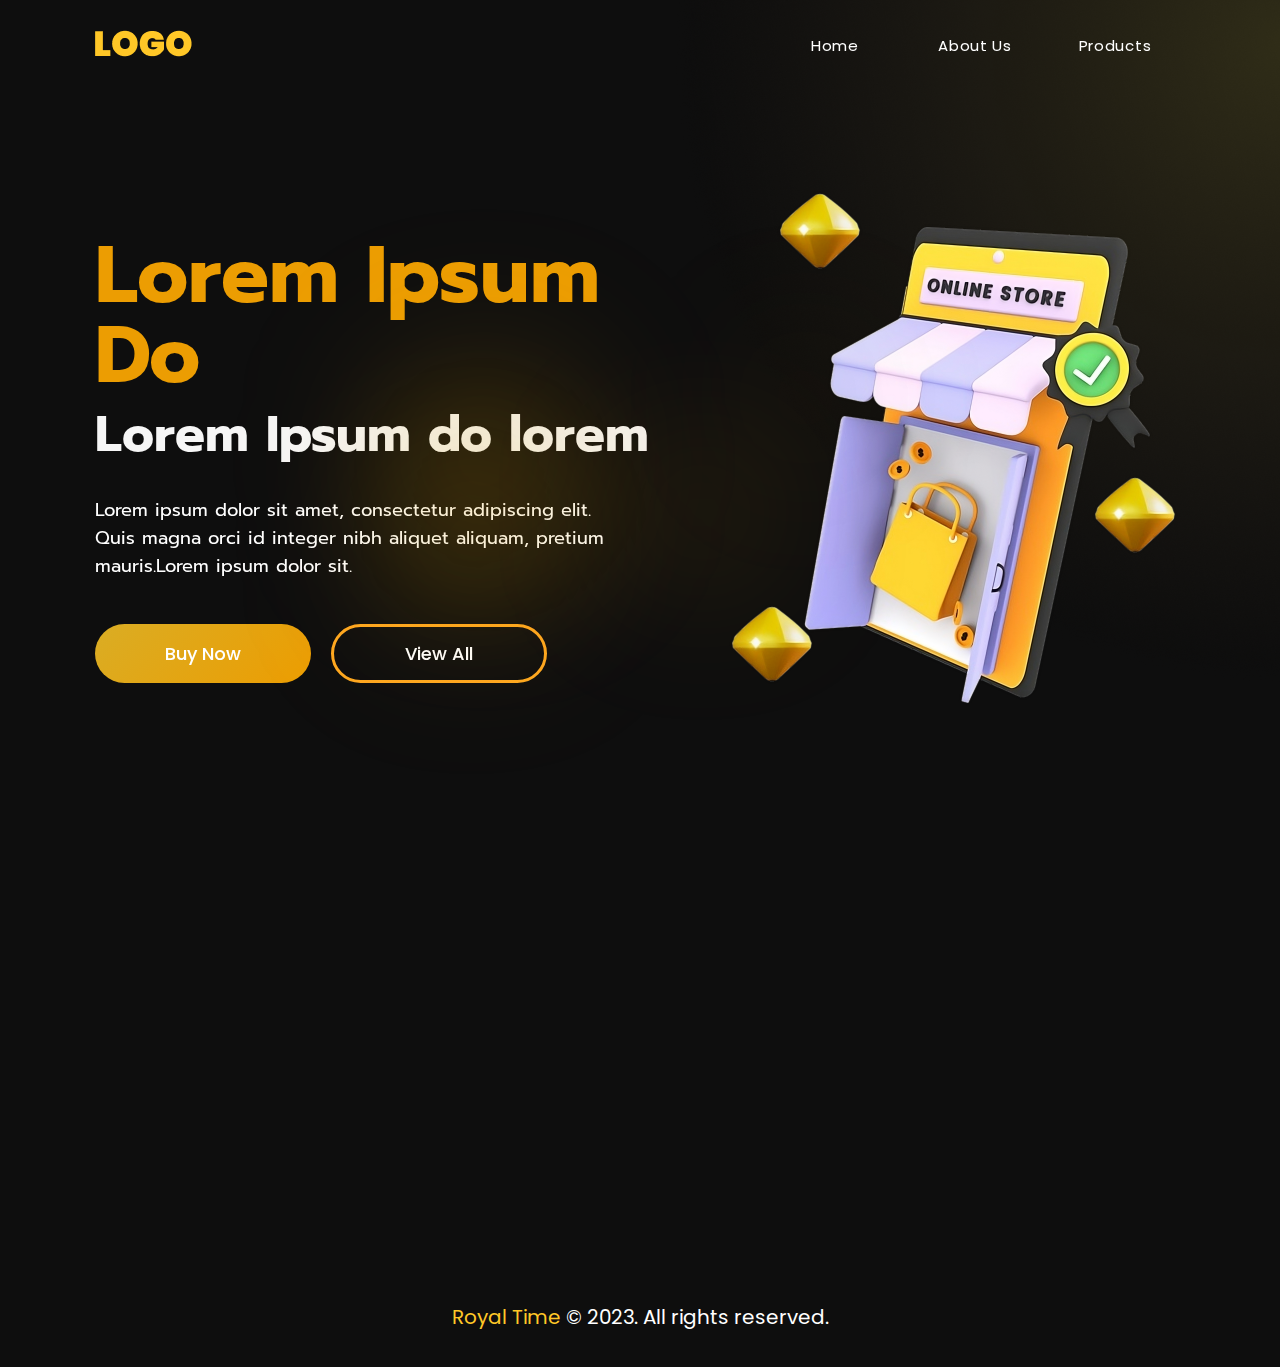
==== Jewelry Shop/index.html @ 50d1f11a "Add files via upload" ====
<!DOCTYPE html>
<html lang="en">
<head>
    <meta charset="UTF-8">
    <meta name="viewport" content="width=device-width, initial-scale=1.0">
    <title>Jewelry Shop</title>
    <link rel="stylesheet" href="style.css">

    <!--AOS ANIMATION LINK-->
    <link href="https://unpkg.com/aos@2.3.1/dist/aos.css" rel="stylesheet">

</head>
<body>

    <!--NAVBAR SECTION-->
    <header>
        <div class="limiter">
            <nav class="navbar">
                <div class="logo">
                    <a href="#">
                        <img src="assets/LOGO.png" alt="">
                    </a>
                </div>

                <ul class="navlinks" id="links" >
                    <li class="navitems" ><a href="#home" class="itemlinks">Home</a></li>
                    <li class="navitems"><a href="#about-us" class="itemlinks">About Us</a></li>
                    <li class="navitems"><a href="#products" class="itemlinks">Products</a></li>
                </ul>

                <div id="burger">
                    <div class="burgerlines"></div>
                    <div class="burgerlines"></div>
                    <div class="burgerlines"></div>
                </div>
            </nav>
        </div>
    </header>


    <div class="section-container">
        <div class="box diagnoal-top-to-right"></div>
        <div class="box diagnoal-top-to-left"></div>
        <div class="box diagnoal-bottom-to-left"></div>
        <div class="box center-to-top"></div>

    <!--HERO SECTION-->
        <div class="hero-section" id="home">
        
            <div class="left-side">
    
                <h1 data-aos="fade-up" data-aos-duration="300">Lorem Ipsum Do</h1>
                <h2 data-aos="fade-up" data-aos-duration="400">Lorem Ipsum do lorem</h2>
                
    
                <!--REPLACE THE TEXTS HERE-->
                <p data-aos="fade-up" data-aos-duration="500">Lorem ipsum dolor sit amet, consectetur adipiscing elit. Quis magna orci id integer nibh aliquet aliquam, pretium mauris.Lorem ipsum dolor sit.</p>
            
                <div class="buttons" data-aos="fade-up" data-aos-duration="700">
                    <a class="buy-button" href="contact-us.html">Buy Now</a>
                    <a class="view-button" href="#reasons">View All</a>
                </div>
    
            </div>
    
            <div class="right-side">
                <div class="hero-section-image" data-aos="flip-up" data-aos-duration="1000">
                    <img src="assets/right-img.png" alt="">
                </div>
            </div>
    
            
            <div class="glow-effect home-glow">
                <img class="" src="assets/eclipse1.png" alt="">
            </div>
    
        </div>
    </div>


    <!--ABOUT_US-->
    <div class="section-container">
        <div class="about_us" id="about-us">
        
            <div class="left-side">
                
                <div class="about-us-line" data-aos="fade-right" data-aos-duration="400">
                    <h3>About us</h3>
                    <hr>
                </div>

                <h2 data-aos="fade-up" data-aos-duration="400">Lorem Ipsum do lorem</h2>
    
                <!--REPLACE THE TEXTS HERE-->
                <p data-aos="fade-up" data-aos-duration="500">Lorem ipsum dolor sit amet consectetur. Nunc lacus accumsan vel libero leo egestas viverra. Purus eu cursus quam et diam in. Semper leo metus sagittis nulla quam tincidunt quam vestibulum. Laoreet ac nunc volutpat adipiscing sed quis vestibulum. Sed nam orci sed sollicitudin sapien elit luctus non. Enim egestas scelerisque nulla bibendum eu. Ut adipiscing auctor egestas.</p>
    
            </div>
    
            <div class="right-side">
                <div class="hero-section-image" data-aos="flip-up" data-aos-duration="1000">
                    <img src="assets/about_img.png" alt="">
                </div>
            </div>
    
            <div class="glow-effect aboutA"> 
                <!-- <img class="" src="assets/eclipse4.png" alt=""> -->
            </div>
    
        </div>
    </div>
    
    
    <!--FOOTER-->
    <footer id="footer">
        <div class="footer-container">

            <div class="middle-footer">
                <div class="reserved">
                    <p> <span>Royal Time</span> © 2023. All rights reserved.</p>
                </div>
            </div>
        </div>
    </footer>


    
    <!--SCRIPT TAGS-->
    
    <script src="https://code.jquery.com/jquery-3.6.0.js"></script>
    <script src="https://unpkg.com/aos@2.3.1/dist/aos.js"></script>
    <script>AOS.init();</script>

    <!--MENUBAR SCRIPT-->

    <script
    src="https://code.jquery.com/jquery-3.6.0.slim.js"
    integrity="sha256-HwWONEZrpuoh951cQD1ov2HUK5zA5DwJ1DNUXaM6FsY="
    crossorigin="anonymous"></script>

    <script>
        const burger = document.getElementById('burger');
        const links = document.getElementById('links');

        burger.addEventListener('click', () => {
            links.classList.toggle('active');
        })

        $("#links").click(() => {
            links.classList.remove('active');
        })
    </script>

    <script src="https://code.jquery.com/jquery-3.6.0.js"></script>

    <script>
        $(window).scroll(function(){
            if($(window).scrollTop()){
                $("header").addClass("black");
            }
            else{
                $("header").removeClass("black");
            }
        });
    </script>
    
    
</body>
</html>
---- Jewelry Shop/style.css ----
@import url("https://fonts.googleapis.com/css2?family=Poppins:wght@400;500;600;700&family=Prompt:wght@300;400;500;600;700;900&display=swap");
@import url("https://fonts.googleapis.com/css2?family=Poppins&display=swap");
@import url("https://fonts.googleapis.com/css2?family=Poppins:ital,wght@0,300;0,400;0,500;0,600;0,700;0,800;0,900;1,300;1,400;1,500;1,700&display=swap");
@import url("https://fonts.googleapis.com/css2?family=Poppins:wght@400;500;600;700&family=Prompt:wght@600&display=swap");
@import url("https://fonts.googleapis.com/css2?family=Poppins:wght@400;500;600;700&family=Prompt:wght@300;400;500;600;700;900&display=swap");
* {
  margin: 0;
  padding: 0;
  -webkit-box-sizing: border-box;
          box-sizing: border-box;
}

html {
  scroll-behavior: smooth;
}

/* width */
::-webkit-scrollbar {
  width: 8px;
}

/* Track */
::-webkit-scrollbar-track {
  -webkit-box-shadow: inset 0 0 5px #070707;
          box-shadow: inset 0 0 5px #070707;
  border-radius: 10px;
}

/* Handle */
::-webkit-scrollbar-thumb {
  background: linear-gradient(94.16deg, #DF9E00 1.49%, #DAAD24 1.5%, #EFB82A 95.31%);
  border-radius: 10px;
}

body {
  background-color: #0E0E0E;
  overflow-x: hidden !important;
}

.section-container {
  width: 100%;
  position: relative;
}

.home-glow {
  position: absolute;
  top: 0;
  right: 0;
  z-index: -1;
}

.home-glow img {
  width: 100%;
}

.hero-section {
  width: 100%;
  max-width: 1800px;
  padding: 180px 95px 0 95px;
  display: -webkit-box;
  display: -ms-flexbox;
  display: flex;
  -ms-flex-pack: distribute;
      justify-content: space-around;
  margin: 0 auto;
}

.hero-section .left-side {
  width: 660px;
  padding-top: 4%;
}

.hero-section .left-side .line {
  width: 186.44px;
  height: 1.99px;
  border: 4px solid #DAAD24;
  background-color: #DAAD24;
}

.hero-section .left-side h1 {
  color: #EC9D02;
  font-family: Prompt;
  font-size: 80px;
  font-style: normal;
  font-weight: 700;
  line-height: 80px;
  pointer-events: none;
  padding-top: 2%;
}

.hero-section .left-side h2 {
  color: #F6F6F6;
  font-family: Prompt;
  font-size: 50px;
  font-style: normal;
  font-weight: 700;
  line-height: 50px;
  padding-top: 2%;
}

.hero-section .left-side p {
  color: #FFF;
  font-family: Prompt;
  font-size: 18px;
  font-style: normal;
  font-weight: 400;
  line-height: normal;
  max-width: 514px;
  width: 100%;
  pointer-events: none;
  padding-top: 6%;
}

.hero-section .left-side .buttons {
  display: -webkit-box;
  display: -ms-flexbox;
  display: flex;
  padding-top: 7%;
}

.hero-section .left-side .buttons a {
  display: -webkit-box;
  display: -ms-flexbox;
  display: flex;
  -webkit-box-align: center;
      -ms-flex-align: center;
          align-items: center;
  -webkit-box-pack: center;
      -ms-flex-pack: center;
          justify-content: center;
  width: 216px;
  height: 59px;
  background: linear-gradient(134deg, #EC9D02 0%, #DAAD24 0.01%, #EC9D02 100%);
  border-radius: 50px;
  -webkit-transition: ease-in-out .1s;
  transition: ease-in-out .1s;
  font-family: 'Poppins';
  font-style: normal;
  font-weight: 500;
  font-size: 18px;
  line-height: 27px;
  color: #FFFFFF;
  text-decoration: none;
}

.hero-section .left-side .buttons .view-button {
  background: transparent;
  border: 3px solid #FFA820;
  -webkit-box-shadow: none;
          box-shadow: none;
  color: #FFFFFF;
  margin-left: 20px;
}

.hero-section .left-side .buttons a:hover {
  -webkit-box-shadow: 0px 0px 30px -8px #DAAD24;
          box-shadow: 0px 0px 30px -8px #DAAD24;
  -webkit-transform: scale(1.1);
          transform: scale(1.1);
}

.hero-section .right-side {
  pointer-events: none;
  -webkit-animation-name: floating;
          animation-name: floating;
  -webkit-animation-duration: 2s;
          animation-duration: 2s;
  -webkit-animation-iteration-count: infinite;
          animation-iteration-count: infinite;
  -webkit-animation-timing-function: ease-in-out;
          animation-timing-function: ease-in-out;
}

@-webkit-keyframes floating {
  0% {
    -webkit-transform: translate(0, 0px);
            transform: translate(0, 0px);
  }
  50% {
    -webkit-transform: translate(0, 20px);
            transform: translate(0, 20px);
  }
  100% {
    -webkit-transform: translate(0, 0px);
            transform: translate(0, 0px);
  }
}

@keyframes floating {
  0% {
    -webkit-transform: translate(0, 0px);
            transform: translate(0, 0px);
  }
  50% {
    -webkit-transform: translate(0, 20px);
            transform: translate(0, 20px);
  }
  100% {
    -webkit-transform: translate(0, 0px);
            transform: translate(0, 0px);
  }
}

@media (max-width: 1270px) {
  .hero-section .left-side h1 {
    font-size: 60px;
    line-height: 60px;
  }
  .hero-section .left-side h2 {
    font-size: 30px;
    line-height: 30px;
  }
  .hero-section .right-side img {
    width: 100%;
  }
}

@media (max-width: 1090px) {
  .hero-section .left-side {
    width: auto;
  }
  .hero-section .left-side h1 {
    font-size: 50px;
    line-height: 50px;
  }
  .hero-section .left-side h2 {
    font-size: 20px;
    line-height: 20px;
  }
  .hero-section .left-side .line {
    width: 150px;
  }
  .hero-section .left-side p {
    font-size: 14px;
    line-height: 20px;
  }
  .hero-section .left-side .buttons a {
    width: 200px;
    height: 50px;
  }
}

@media (max-width: 975px) {
  .hero-section .right-side {
    margin-top: 20px;
  }
}

@media (max-width: 900px) {
  .hero-section {
    -webkit-box-orient: vertical;
    -webkit-box-direction: reverse;
        -ms-flex-direction: column-reverse;
            flex-direction: column-reverse;
    -webkit-box-pack: center;
        -ms-flex-pack: center;
            justify-content: center;
    -webkit-box-align: center;
        -ms-flex-align: center;
            align-items: center;
    padding-top: 120px;
  }
  .hero-section .right-side {
    width: 70%;
    margin-top: 0px;
  }
  .hero-section .left-side {
    -webkit-box-pack: center;
        -ms-flex-pack: center;
            justify-content: center;
    -webkit-box-align: center;
        -ms-flex-align: center;
            align-items: center;
    display: -webkit-box;
    display: -ms-flexbox;
    display: flex;
    -webkit-box-orient: vertical;
    -webkit-box-direction: normal;
        -ms-flex-direction: column;
            flex-direction: column;
    padding-top: 50px;
  }
  .hero-section .left-side h1 {
    text-align: center;
  }
  .hero-section .left-side .line {
    display: none;
  }
  .hero-section .left-side p {
    max-width: 400px;
    text-align: center;
  }
}

@media (max-width: 600px) {
  .hero-section {
    padding: 120px 30px 0px 30px;
  }
}

@media (max-width: 490px) {
  .hero-section {
    padding: 120px 30px 0px 30px;
  }
  .hero-section .left-side h1 {
    font-size: 40px;
    line-height: 40px;
  }
  .hero-section .left-side h2 {
    font-size: 15px;
    line-height: 15px;
  }
  .hero-section .left-side p {
    max-width: 100%;
    margin-top: 10px;
    margin-bottom: 10px;
  }
  .hero-section .left-side .buttons {
    -webkit-box-orient: vertical;
    -webkit-box-direction: normal;
        -ms-flex-direction: column;
            flex-direction: column;
    -webkit-box-pack: center;
        -ms-flex-pack: center;
            justify-content: center;
  }
  .hero-section .left-side .buttons .view-button {
    margin-left: 0;
    margin-top: 15px;
  }
}

:root {
  /*diagonal to top right*/
  --dttrshapeWidth:200px;
  --dttrshapeHeight:200px;
  --dttrPosX: 30vw;
  --dttrPosY: 40vh;
  --dttrBgColorStart:rgba(223, 158, 0, 0.2);
  --dttrBgColorEnd:rgba(223, 158, 0, 0.2);
  --dttrMoveX: calc(100vw - var(--dttrshapeWidth));
  --dttrMoveY: 0px;
  /*diagonal to top left*/
  --dttlshapeWidth:75px;
  --dttlshapeHeight:75px;
  --dttlPosX: 60vw;
  --dttlPosY: 40vh;
  --dttlBgColorStart:rgba(223, 158, 0, 0.2);
  --dttlBgColorEnd:rgba(223, 158, 0, 0.2);
  --dttlMoveX: 0px;
  --dttlMoveY: 0px;
  /*diagonal to bottom left*/
  --dtblshapeWidth:125px;
  --dtblshapeHeight:125px;
  --dtblPosX: 50vw;
  --dtblPosY: 50vh;
  --dtblBgColorStart:rgba(223, 158, 0, 0.2);
  --dtblBgColorEnd:rgba(223, 158, 0, 0.2);
  --dtblMoveX: 0px;
  --dtblMoveY: calc(70vh - var(--dtblshapeWidth));
  /*center-to-top*/
  --cttshapeWidth:175px;
  --cttshapeHeight:175px;
  --cttPosX: 30vw;
  --cttPosY: 50vh;
  --cttBgColorStart:rgba(223, 158, 0, 0.2);
  --cttBgColorEnd:rgba(223, 158, 0, 0.2);
  --cttMoveYTop: calc(60vh - var(--cttshapeWidth));
  --cttMoveXTop: calc(60vw - var(--cttshapeHeight));
}

.hero-section-wrap {
  margin: 0;
  padding: 0;
  width: 100vw;
  position: relative;
  overflow: hidden;
}

.item {
  position: relative;
  width: 100%;
  border: 1px solid red;
}

.box {
  width: var(--shapeWidth);
  height: var(--shapeHeight);
  border-radius: 50%;
  position: absolute;
  -webkit-filter: blur(80px);
          filter: blur(80px);
}

/*diagnoal-top-to-right*/
.diagnoal-top-to-right {
  z-index: 5;
  width: var(--dttrshapeWidth);
  height: var(--dttrshapeHeight);
  background-color: var(--dttrBgColorStart);
  -webkit-transform: translate(var(--dttrPosX), var(--dttrPosY));
          transform: translate(var(--dttrPosX), var(--dttrPosY));
  -webkit-animation: svgfade 2.5s ease-in-out 1, diagnoal-top-to-right-move 2.5s 2.5s cubic-bezier(0.04, 0.79, 0.49, 0.93) 1, diagnoal-top-to-right-color 2.5s 5s ease-in-out infinite;
          animation: svgfade 2.5s ease-in-out 1, diagnoal-top-to-right-move 2.5s 2.5s cubic-bezier(0.04, 0.79, 0.49, 0.93) 1, diagnoal-top-to-right-color 2.5s 5s ease-in-out infinite;
}

@-webkit-keyframes diagnoal-top-to-right-move {
  0% {
    -webkit-transform: translate(var(--dttrPosX), var(--dttrPosY));
            transform: translate(var(--dttrPosX), var(--dttrPosY));
  }
  100% {
    -webkit-transform: translate(var(--dttrMoveX), var(--dttrMoveY));
            transform: translate(var(--dttrMoveX), var(--dttrMoveY));
  }
}

@keyframes diagnoal-top-to-right-move {
  0% {
    -webkit-transform: translate(var(--dttrPosX), var(--dttrPosY));
            transform: translate(var(--dttrPosX), var(--dttrPosY));
  }
  100% {
    -webkit-transform: translate(var(--dttrMoveX), var(--dttrMoveY));
            transform: translate(var(--dttrMoveX), var(--dttrMoveY));
  }
}

@-webkit-keyframes diagnoal-top-to-right-color {
  0%, 100% {
    -webkit-transform: translate(var(--dttrMoveX), var(--dttrMoveY));
            transform: translate(var(--dttrMoveX), var(--dttrMoveY));
    background-color: var(--dttrBgColorStart);
  }
  50% {
    -webkit-transform: translate(var(--dttrMoveX), var(--dttrMoveY));
            transform: translate(var(--dttrMoveX), var(--dttrMoveY));
    background-color: var(--dttrBgColorEnd);
  }
}

@keyframes diagnoal-top-to-right-color {
  0%, 100% {
    -webkit-transform: translate(var(--dttrMoveX), var(--dttrMoveY));
            transform: translate(var(--dttrMoveX), var(--dttrMoveY));
    background-color: var(--dttrBgColorStart);
  }
  50% {
    -webkit-transform: translate(var(--dttrMoveX), var(--dttrMoveY));
            transform: translate(var(--dttrMoveX), var(--dttrMoveY));
    background-color: var(--dttrBgColorEnd);
  }
}

/*diagnoal-top-to-left*/
.diagnoal-top-to-left {
  z-index: 4;
  width: var(--dttlshapeWidth);
  height: var(--dttlshapeHeight);
  background-color: var(--dttlBgColorStart);
  -webkit-transform: translate(var(--dttlPosX), var(--dttlPosY));
          transform: translate(var(--dttlPosX), var(--dttlPosY));
  -webkit-animation: svgfade 2.5s ease-in-out 1, diagnoal-top-to-left-move 2.5s 2.5s cubic-bezier(0.04, 0.79, 0.49, 0.93) 1, diagnoal-top-to-left-color 2.5s 5s ease-in-out infinite;
          animation: svgfade 2.5s ease-in-out 1, diagnoal-top-to-left-move 2.5s 2.5s cubic-bezier(0.04, 0.79, 0.49, 0.93) 1, diagnoal-top-to-left-color 2.5s 5s ease-in-out infinite;
}

@-webkit-keyframes diagnoal-top-to-left-move {
  0% {
    -webkit-transform: translate(var(--dttlPosX), var(--dttlPosY));
            transform: translate(var(--dttlPosX), var(--dttlPosY));
  }
  100% {
    -webkit-transform: translate(var(--dttlMoveX), var(--dttlMoveY));
            transform: translate(var(--dttlMoveX), var(--dttlMoveY));
  }
}

@keyframes diagnoal-top-to-left-move {
  0% {
    -webkit-transform: translate(var(--dttlPosX), var(--dttlPosY));
            transform: translate(var(--dttlPosX), var(--dttlPosY));
  }
  100% {
    -webkit-transform: translate(var(--dttlMoveX), var(--dttlMoveY));
            transform: translate(var(--dttlMoveX), var(--dttlMoveY));
  }
}

@-webkit-keyframes diagnoal-top-to-left-color {
  0%, 100% {
    -webkit-transform: translate(var(--dttlMoveX), var(--dttlMoveY));
            transform: translate(var(--dttlMoveX), var(--dttlMoveY));
    background-color: var(--dttlBgColorStart);
  }
  50% {
    -webkit-transform: translate(var(--dttlMoveX), var(--dttlMoveY));
            transform: translate(var(--dttlMoveX), var(--dttlMoveY));
    background-color: var(--dttlBgColorEnd);
  }
}

@keyframes diagnoal-top-to-left-color {
  0%, 100% {
    -webkit-transform: translate(var(--dttlMoveX), var(--dttlMoveY));
            transform: translate(var(--dttlMoveX), var(--dttlMoveY));
    background-color: var(--dttlBgColorStart);
  }
  50% {
    -webkit-transform: translate(var(--dttlMoveX), var(--dttlMoveY));
            transform: translate(var(--dttlMoveX), var(--dttlMoveY));
    background-color: var(--dttlBgColorEnd);
  }
}

/*diagnoal-bottom-to-right*/
/*diagnoal-bottom-to-left*/
.diagnoal-bottom-to-left {
  z-index: 2;
  width: var(--dtblshapeWidth);
  height: var(--dtblshapeHeight);
  background-color: var(--dtblBgColorStart);
  -webkit-transform: translate(var(--dtblPosX), var(--dtblPosY));
          transform: translate(var(--dtblPosX), var(--dtblPosY));
  -webkit-animation: svgfade 2.5s ease-in-out 1, diagnoal-bottom-to-left-move 2.5s 2.5s cubic-bezier(0.04, 0.79, 0.49, 0.93) 1, diagnoal-bottom-to-left-color 2.5s 5s ease-in-out infinite;
          animation: svgfade 2.5s ease-in-out 1, diagnoal-bottom-to-left-move 2.5s 2.5s cubic-bezier(0.04, 0.79, 0.49, 0.93) 1, diagnoal-bottom-to-left-color 2.5s 5s ease-in-out infinite;
}

@-webkit-keyframes diagnoal-bottom-to-left-move {
  0% {
    -webkit-transform: translate(var(--dtblPosX), var(--dtblPosY));
            transform: translate(var(--dtblPosX), var(--dtblPosY));
  }
  100% {
    -webkit-transform: translate(var(--dtblMoveX), var(--dtblMoveY));
            transform: translate(var(--dtblMoveX), var(--dtblMoveY));
  }
}

@keyframes diagnoal-bottom-to-left-move {
  0% {
    -webkit-transform: translate(var(--dtblPosX), var(--dtblPosY));
            transform: translate(var(--dtblPosX), var(--dtblPosY));
  }
  100% {
    -webkit-transform: translate(var(--dtblMoveX), var(--dtblMoveY));
            transform: translate(var(--dtblMoveX), var(--dtblMoveY));
  }
}

@-webkit-keyframes diagnoal-bottom-to-left-color {
  0%, 100% {
    -webkit-transform: translate(var(--dtblMoveX), var(--dtblMoveY));
            transform: translate(var(--dtblMoveX), var(--dtblMoveY));
    background-color: var(--dtblBgColorStart);
  }
  50% {
    -webkit-transform: translate(var(--dtblMoveX), var(--dtblMoveY));
            transform: translate(var(--dtblMoveX), var(--dtblMoveY));
    background-color: var(--dtblBgColorEnd);
  }
}

@keyframes diagnoal-bottom-to-left-color {
  0%, 100% {
    -webkit-transform: translate(var(--dtblMoveX), var(--dtblMoveY));
            transform: translate(var(--dtblMoveX), var(--dtblMoveY));
    background-color: var(--dtblBgColorStart);
  }
  50% {
    -webkit-transform: translate(var(--dtblMoveX), var(--dtblMoveY));
            transform: translate(var(--dtblMoveX), var(--dtblMoveY));
    background-color: var(--dtblBgColorEnd);
  }
}

/*center-to-top*/
.center-to-top {
  z-index: 1;
  width: var(--cttshapeWidth);
  height: var(--cttshapeHeight);
  background-color: var(--cttBgColorStart);
  -webkit-transform: translate(var(--cttPosX), var(--cttPosY));
          transform: translate(var(--cttPosX), var(--cttPosY));
  -webkit-animation: svgfade 2.5s ease-in-out 1, center-to-top-move 2.5s 2.5s cubic-bezier(0.04, 0.79, 0.49, 0.93) 1, center-to-top-color 2.5s 5s ease-in-out infinite;
          animation: svgfade 2.5s ease-in-out 1, center-to-top-move 2.5s 2.5s cubic-bezier(0.04, 0.79, 0.49, 0.93) 1, center-to-top-color 2.5s 5s ease-in-out infinite;
}

@-webkit-keyframes center-to-top-move {
  0% {
    -webkit-transform: translate(var(--cttPosX), var(--cttPosY));
            transform: translate(var(--cttPosX), var(--cttPosY));
  }
  100% {
    -webkit-transform: translate(var(--cttMoveXTop), var(--cttMoveYTop));
            transform: translate(var(--cttMoveXTop), var(--cttMoveYTop));
  }
}

@keyframes center-to-top-move {
  0% {
    -webkit-transform: translate(var(--cttPosX), var(--cttPosY));
            transform: translate(var(--cttPosX), var(--cttPosY));
  }
  100% {
    -webkit-transform: translate(var(--cttMoveXTop), var(--cttMoveYTop));
            transform: translate(var(--cttMoveXTop), var(--cttMoveYTop));
  }
}

@-webkit-keyframes center-to-top-color {
  0%, 100% {
    -webkit-transform: translate(var(--cttMoveXTop), var(--cttMoveYTop));
            transform: translate(var(--cttMoveXTop), var(--cttMoveYTop));
    background-color: var(--cttBgColorStart);
  }
  50% {
    -webkit-transform: translate(var(--cttMoveXTop), var(--cttMoveYTop));
            transform: translate(var(--cttMoveXTop), var(--cttMoveYTop));
    background-color: var(--cttBgColorEnd);
  }
}

@keyframes center-to-top-color {
  0%, 100% {
    -webkit-transform: translate(var(--cttMoveXTop), var(--cttMoveYTop));
            transform: translate(var(--cttMoveXTop), var(--cttMoveYTop));
    background-color: var(--cttBgColorStart);
  }
  50% {
    -webkit-transform: translate(var(--cttMoveXTop), var(--cttMoveYTop));
            transform: translate(var(--cttMoveXTop), var(--cttMoveYTop));
    background-color: var(--cttBgColorEnd);
  }
}

/* SVG FADE */
@-webkit-keyframes svgfade {
  0% {
    opacity: 0;
  }
  100% {
    opacity: 1;
  }
}
@keyframes svgfade {
  0% {
    opacity: 0;
  }
  100% {
    opacity: 1;
  }
}

@media (max-width: 750px) {
  :root {
    /*diagonal to top right*/
    --dttrshapeWidth:100px;
    --dttrshapeHeight:100px;
    --dttrPosX: 30vw;
    --dttrPosY: 40vh;
    --dttrBgColorStart:rgba(223, 158, 0, 0.2);
    --dttrBgColorEnd:rgba(223, 158, 0, 0.2);
    --dttrMoveX: calc(100vw - var(--dttrshapeWidth));
    --dttrMoveY: 0px;
    /*diagonal to top left*/
    --dttlshapeWidth:65px;
    --dttlshapeHeight:65px;
    --dttlPosX: 60vw;
    --dttlPosY: 40vh;
    --dttlBgColorStart:rgba(223, 158, 0, 0.2);
    --dttlBgColorEnd:rgba(223, 158, 0, 0.2);
    --dttlMoveX: 0px;
    --dttlMoveY: 0px;
    /*diagonal to bottom left*/
    --dtblshapeWidth:80px;
    --dtblshapeHeight:80px;
    --dtblPosX: 50vw;
    --dtblPosY: 50vh;
    --dtblBgColorStart:rgba(223, 158, 0, 0.2);
    --dtblBgColorEnd:rgba(223, 158, 0, 0.2);
    --dtblMoveX: 0px;
    --dtblMoveY: calc(70vh - var(--dtblshapeWidth));
    /*center-to-top*/
    --cttshapeWidth:95px;
    --cttshapeHeight:95px;
    --cttPosX: 30vw;
    --cttPosY: 50vh;
    --cttBgColorStart:rgba(223, 158, 0, 0.2);
    --cttBgColorEnd:rgba(223, 158, 0, 0.2);
    --cttMoveYTop: calc(60vh - var(--cttshapeWidth));
    --cttMoveXTop: calc(60vw - var(--cttshapeHeight));
  }
}

nav {
  display: -webkit-box;
  display: -ms-flexbox;
  display: flex;
  z-index: 9999;
  max-width: 100%;
}

.nav-links a {
  color: #fff;
  text-decoration: none;
  -webkit-transition: 0.3s ease;
  transition: 0.3s ease;
}

.nav-links {
  display: -webkit-box;
  display: -ms-flexbox;
  display: flex;
  -webkit-box-pack: justify;
      -ms-flex-pack: justify;
          justify-content: space-between;
}

.nav-links li {
  list-style: none;
}

.limiter {
  width: auto;
  max-width: 100%;
  margin: 0 auto;
}

.navbar {
  display: -webkit-box;
  display: -ms-flexbox;
  display: flex;
  -webkit-box-align: center;
      -ms-flex-align: center;
          align-items: center;
  -webkit-box-pack: justify;
      -ms-flex-pack: justify;
          justify-content: space-between;
  min-height: 90px;
  padding: 0 95px !important;
  position: fixed;
  z-index: 9999 !important;
  width: 100%;
}

.navlinks {
  background-color: #212121;
  list-style-type: none;
  width: 45vw;
  position: absolute;
  top: 0;
  right: 0;
  height: 100vh;
  -webkit-transform: translateX(100%);
          transform: translateX(100%);
  -webkit-transition: 0.3s ease-in-out;
  transition: 0.3s ease-in-out;
  padding-top: 7rem;
  overflow-y: scroll;
  scrollbar-width: none;
  /* firefox scroll*/
  -ms-overflow-style: none;
  /* IE */
  display: -webkit-box;
  display: -ms-flexbox;
  display: flex;
  -webkit-box-orient: vertical;
  -webkit-box-direction: normal;
      -ms-flex-direction: column;
          flex-direction: column;
  -webkit-box-align: center;
      -ms-flex-align: center;
          align-items: center;
}

header.black nav {
  background: linear-gradient(112.32deg, #29292912 -0.32% rgba(0, 0, 0, 0.059) 0 118.77%);
  -webkit-backdrop-filter: blur(50px);
          backdrop-filter: blur(50px);
  min-height: 30px;
  -webkit-transition: all .90s ease-in-out;
  transition: all .90s ease-in-out;
}

.navlinks::-webkit-scrollbar {
  /* webkit scroll */
  width: 0;
  height: 0;
}

.navitems {
  padding: 1rem 1rem;
  width: 180px;
}

li.navitems {
  display: -webkit-box;
  display: -ms-flexbox;
  display: flex;
  -webkit-box-pack: center;
      -ms-flex-pack: center;
          justify-content: center;
  text-align: center;
  -webkit-box-align: center;
      -ms-flex-align: center;
          align-items: center;
  height: 55px;
}

.navlinks .itemlinks {
  text-decoration: none;
  font-weight: 400 !important;
  color: #FFF;
  font-family: 'Poppins', sans-serif !important;
  font-size: 15px;
  font-weight: 600;
  letter-spacing: 0.7px;
  text-align: center;
}

.navlinks .contact-us {
  border-radius: 50px;
  border: 3px solid #EC9D02;
}

.contact-button {
  border: 3px solid #8b60ec;
  border-radius: 50px !important;
  width: 150px !important;
  display: -webkit-box;
  display: -ms-flexbox;
  display: flex;
  text-align: center;
  -webkit-box-align: center;
      -ms-flex-align: center;
          align-items: center;
  -webkit-box-pack: center;
      -ms-flex-pack: center;
          justify-content: center;
  height: 48px;
  border-radius: 5px;
}

.dropmenu {
  list-style: none;
  margin: 0;
  padding: 0;
  width: 30%;
  display: none;
}

.navitems:hover > .dropmenu {
  display: block;
}

.dropitems {
  text-align: left;
  padding: 1rem;
  width: 100%;
}

.logo {
  -webkit-box-flex: 0px;
      -ms-flex-positive: 0px;
          flex-grow: 0px;
  width: 100%;
  cursor: pointer;
  padding: 25px 0px 25px 0px;
}

#burger {
  z-index: 99;
}

.burgerlines {
  border-bottom: 3px solid #fff;
  height: 7px;
  width: 25px;
  cursor: pointer;
}

a {
  -webkit-transition: 0.3s ease;
  transition: 0.3s ease;
}

.active {
  -webkit-transform: translateX(0%) !important;
          transform: translateX(0%) !important;
}

.navitems > a:hover {
  -webkit-transform: scale(1.1);
          transform: scale(1.1);
}

@media screen and (min-width: 900px) {
  .navlinks {
    background: transparent;
  }
}

@media screen and (max-width: 900px) {
  .navbar {
    min-height: 50px;
    padding: 0 10%;
  }
}

@media screen and (min-width: 900px) {
  .limiter {
    width: 100%;
    max-width: 1600px;
    display: -webkit-box;
    display: -ms-flexbox;
    display: flex;
    -webkit-box-pack: center;
        -ms-flex-pack: center;
            justify-content: center;
  }
  #burger {
    display: none;
  }
  .navbar {
    -webkit-box-pack: center;
        -ms-flex-pack: center;
            justify-content: center;
    width: 100%;
    position: fixed;
    padding: 0 10%;
  }
  .navlinks {
    display: -webkit-box;
    display: -ms-flexbox;
    display: flex;
    -webkit-box-orient: horizontal;
    -webkit-box-direction: normal;
        -ms-flex-direction: row;
            flex-direction: row;
    -ms-flex-pack: distribute;
        justify-content: space-around;
    -webkit-box-align: center;
        -ms-flex-align: center;
            align-items: center;
    width: auto;
    position: relative;
    top: auto;
    right: auto;
    height: auto;
    -webkit-transform: translateX(0%);
            transform: translateX(0%);
    overflow-y: visible;
    padding: 0;
  }
  .dropmenu {
    -webkit-box-orient: vertical;
    -webkit-box-direction: normal;
        -ms-flex-direction: column;
            flex-direction: column;
    position: absolute;
    list-style: none;
    margin: 0;
    padding: 0;
    width: 30%;
    display: none;
    left: 30%;
    -webkit-transform: translateX(-50%);
            transform: translateX(-50%);
  }
  .navitems:hover > .dropmenu {
    display: -webkit-box;
    display: -ms-flexbox;
    display: flex;
  }
  .dropitems {
    text-align: center;
    padding: 1rem;
  }
  .navitems {
    padding: 1rem 0rem;
    text-align: right;
  }
  li.navitems {
    width: 140px;
  }
}

@media (max-width: 600px) {
  .navbar {
    padding-left: 50px !important;
    padding-right: 50px !important;
  }
}

@media (max-width: 500px) {
  .navlinks {
    width: 55vw;
  }
}

@media (max-width: 450px) {
  .navbar {
    padding-left: 40px !important;
    padding-right: 40px !important;
  }
}

@media (max-width: 375px) {
  .navlinks {
    width: 70vw;
  }
}

.aboutA {
  position: absolute;
  top: -70px;
  left: 0;
  z-index: -1;
}

.aboutA img {
  width: 100%;
}

.about_us {
  width: 100%;
  max-width: 1800px;
  padding: 150px 95px 0 95px;
  display: -webkit-box;
  display: -ms-flexbox;
  display: flex;
  -ms-flex-pack: distribute;
      justify-content: space-around;
  margin: 0 auto;
  -webkit-box-orient: horizontal;
  -webkit-box-direction: reverse;
      -ms-flex-direction: row-reverse;
          flex-direction: row-reverse;
}

.about_us .left-side {
  width: auto;
  padding-top: 4%;
  display: -webkit-box;
  display: -ms-flexbox;
  display: flex;
  -webkit-box-orient: vertical;
  -webkit-box-direction: normal;
      -ms-flex-direction: column;
          flex-direction: column;
  -webkit-box-pack: center;
      -ms-flex-pack: center;
          justify-content: center;
  -webkit-box-align: center;
      -ms-flex-align: center;
          align-items: center;
}

.about_us .left-side .about-us-line {
  display: -webkit-box;
  display: -ms-flexbox;
  display: flex;
  -webkit-box-orient: horizontal;
  -webkit-box-direction: normal;
      -ms-flex-direction: row;
          flex-direction: row;
  -webkit-box-align: center;
      -ms-flex-align: center;
          align-items: center;
  width: 100% !important;
  height: 30px;
  font-family: Poppins;
}

.about_us .left-side .about-us-line h3 {
  font-size: 16px;
  font-weight: 400;
  color: white;
}

.about_us .left-side .about-us-line hr {
  width: 95.316px;
  height: 3.923px;
  margin-left: 10px;
  margin-top: 2px;
  border: none;
  background: linear-gradient(94deg, #FEC066 8.71%, #FFA820 69%);
}

.about_us .left-side h2 {
  color: #F6F6F6;
  font-family: Poppins;
  font-size: 50px;
  font-style: normal;
  font-weight: 500;
  line-height: 55px;
  width: 100% !important;
}

.about_us .left-side p {
  color: #FFF;
  font-family: Poppins;
  font-size: 18px;
  font-style: normal;
  font-weight: 300;
  line-height: normal;
  max-width: 600px;
  width: 100%;
  pointer-events: none;
  padding-top: 4%;
}

.about_us .right-side {
  pointer-events: none;
  -webkit-animation-name: floating;
          animation-name: floating;
  -webkit-animation-duration: 2s;
          animation-duration: 2s;
  -webkit-animation-iteration-count: infinite;
          animation-iteration-count: infinite;
  -webkit-animation-timing-function: ease-in-out;
          animation-timing-function: ease-in-out;
}

@keyframes floating {
  0% {
    -webkit-transform: translate(0, 0px);
            transform: translate(0, 0px);
  }
  50% {
    -webkit-transform: translate(0, 20px);
            transform: translate(0, 20px);
  }
  100% {
    -webkit-transform: translate(0, 0px);
            transform: translate(0, 0px);
  }
}

@media (max-width: 1270px) {
  .about_us .left-side h1 {
    font-size: 60px;
    line-height: 60px;
  }
  .about_us .left-side h2 {
    font-size: 30px;
    line-height: 30px;
  }
  .about_us .right-side img {
    width: 100%;
  }
}

@media (max-width: 1090px) {
  .about_us .left-side {
    width: auto;
  }
  .about_us .left-side h1 {
    font-size: 50px;
    line-height: 50px;
  }
  .about_us .left-side h2 {
    font-size: 20px;
    line-height: 20px;
  }
  .about_us .left-side .line {
    width: 150px;
  }
  .about_us .left-side p {
    font-size: 14px;
    line-height: 20px;
  }
}

@media (max-width: 975px) {
  .about_us .right-side {
    margin-top: 20px;
  }
}

@media (max-width: 900px) {
  .about_us {
    -webkit-box-orient: vertical;
    -webkit-box-direction: reverse;
        -ms-flex-direction: column-reverse;
            flex-direction: column-reverse;
    -webkit-box-pack: center;
        -ms-flex-pack: center;
            justify-content: center;
    -webkit-box-align: center;
        -ms-flex-align: center;
            align-items: center;
    padding-top: 120px;
  }
  .about_us .right-side {
    width: 70%;
    margin-top: 0px;
  }
  .about_us .left-side {
    -webkit-box-pack: center;
        -ms-flex-pack: center;
            justify-content: center;
    -webkit-box-align: center;
        -ms-flex-align: center;
            align-items: center;
    display: -webkit-box;
    display: -ms-flexbox;
    display: flex;
    -webkit-box-orient: vertical;
    -webkit-box-direction: normal;
        -ms-flex-direction: column;
            flex-direction: column;
    padding-top: 50px;
  }
  .about_us .left-side .about-us-line {
    display: -webkit-box;
    display: -ms-flexbox;
    display: flex;
    -webkit-box-orient: vertical !important;
    -webkit-box-direction: normal !important;
        -ms-flex-direction: column !important;
            flex-direction: column !important;
    text-align: center !important;
    margin-bottom: 20px;
  }
  .about_us .left-side .about-us-line hr {
    margin-left: 0px !important;
  }
  .about_us .left-side h2 {
    text-align: center;
  }
  .about_us .left-side .line {
    display: none;
  }
  .about_us .left-side p {
    max-width: 400px;
    text-align: center;
  }
}

@media (max-width: 600px) {
  .about_us {
    padding: 120px 30px 0px 30px;
  }
}

@media (max-width: 490px) {
  .about_us {
    padding: 80px 30px 0px 30px;
  }
  .about_us .left-side h1 {
    font-size: 40px;
    line-height: 40px;
  }
  .about_us .left-side h2 {
    font-size: 15px;
    line-height: 20px;
  }
  .about_us .left-side p {
    max-width: 100%;
    margin-top: 10px;
    margin-bottom: 10px;
  }
}

footer {
  color: white;
  padding: 31px;
  font-family: 'Poppins', sans-serif;
}

.footer-container {
  display: -webkit-box;
  display: -ms-flexbox;
  display: flex;
  -webkit-box-pack: center;
      -ms-flex-pack: center;
          justify-content: center;
  padding: 0px 105px;
}

.footer-container .middle-footer {
  display: -webkit-box;
  display: -ms-flexbox;
  display: flex;
  text-align: justify;
  -webkit-box-align: center;
      -ms-flex-align: center;
          align-items: center;
  -webkit-box-pack: center;
      -ms-flex-pack: center;
          justify-content: center;
  color: #FFF;
  font-family: Poppins;
  font-size: 20px;
  font-style: normal;
  font-weight: 400;
  line-height: normal;
}

.footer-container .middle-footer span {
  color: #FFC727;
}

@media (max-width: 750px) {
  footer {
    padding: 20px;
  }
  .footer-container {
    padding: 0px !important;
  }
  .footer-container .middle-footer {
    width: 100%;
    font-size: 14px;
    text-align: center !important;
    font-size: 16px;
  }
  .footer-container .left-footer {
    margin-top: 20px;
  }
  .footer-container .left-footer img {
    width: 80px !important;
    height: 20px;
  }
}

@media (max-width: 400px) {
  .footer-container .middle-footer {
    text-align: center;
    font-size: 10px;
    width: 100%;
  }
  .right-footer h3 {
    font-size: 15px !important;
  }
}
/*# sourceMappingURL=style.css.map */
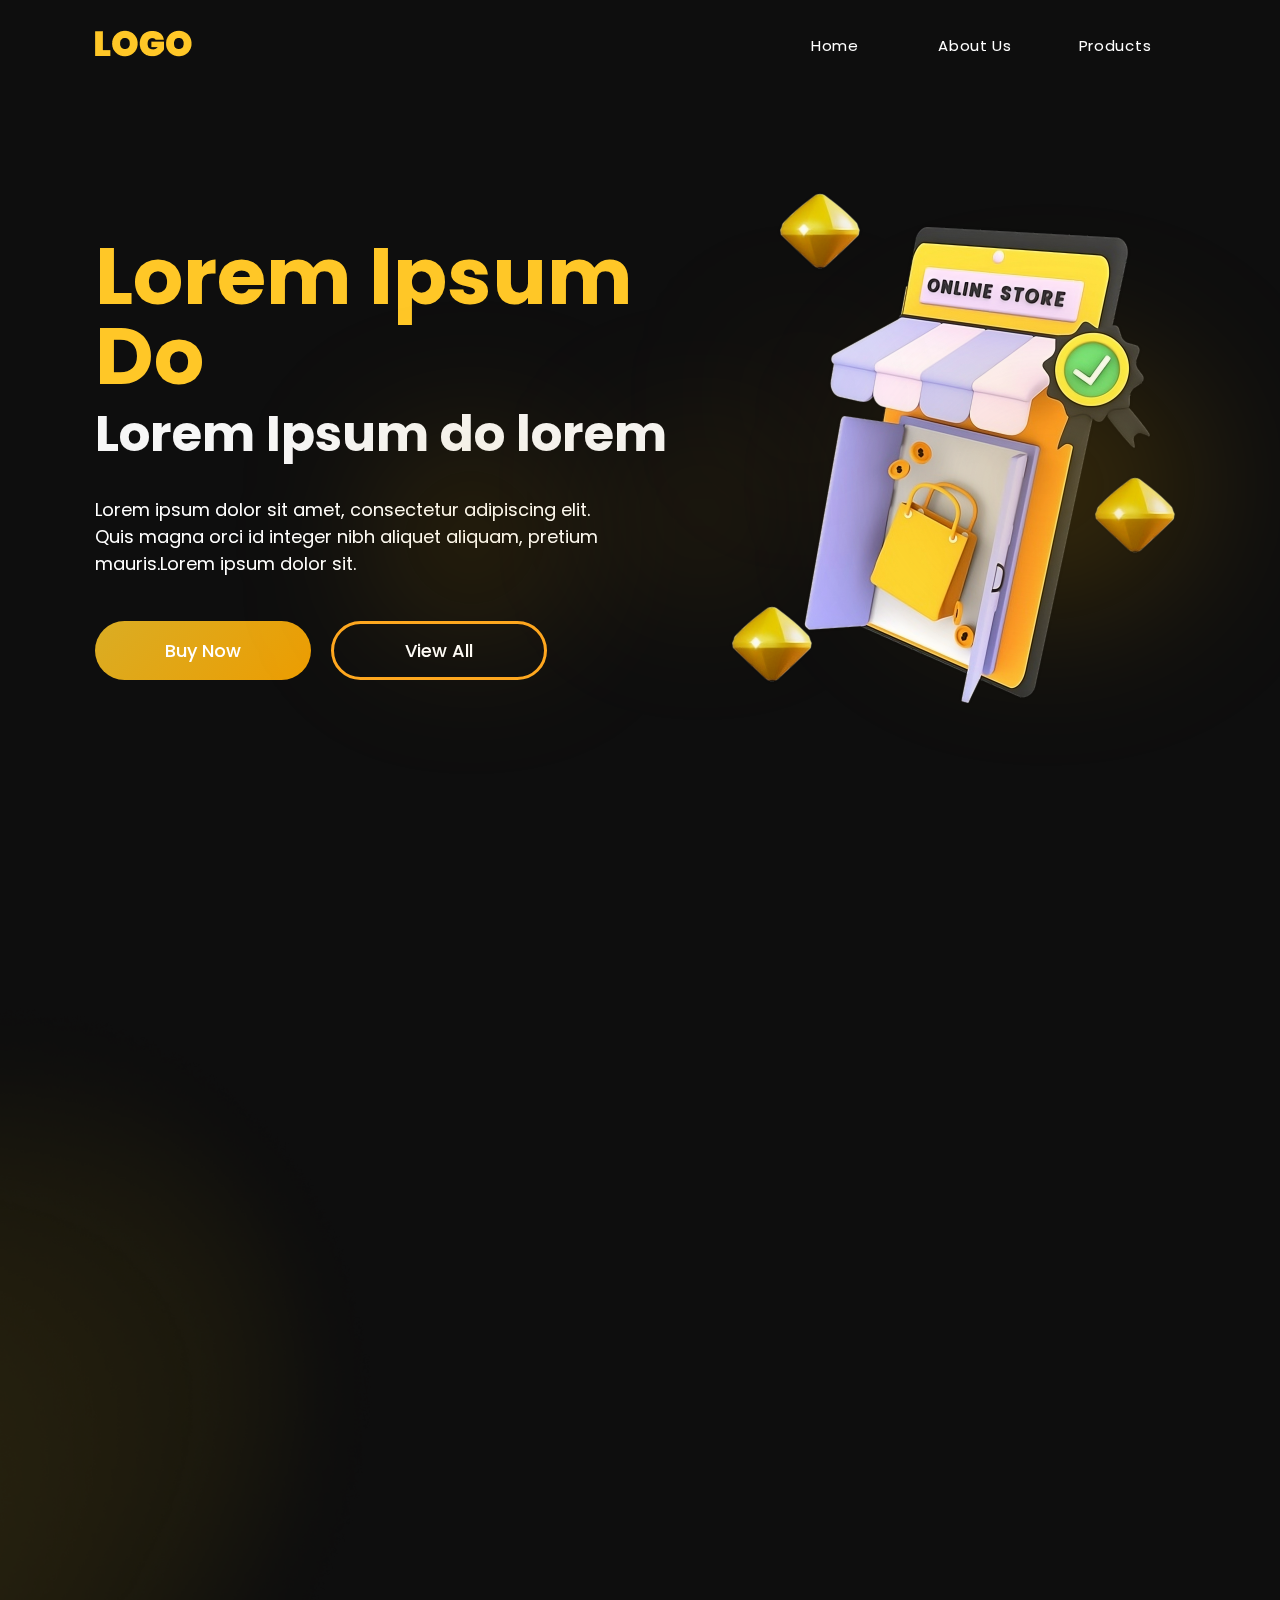
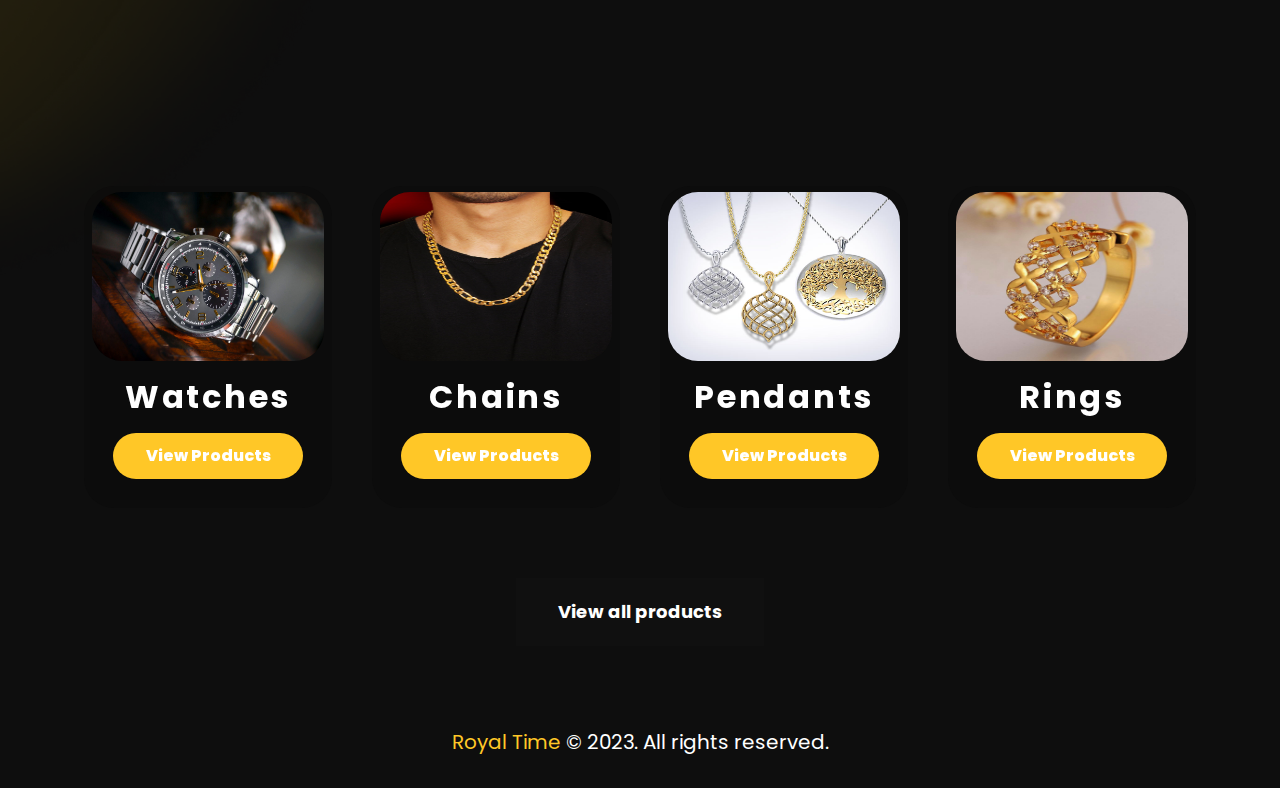
==== commit 01187d91: "Add files via upload" ====
--- a/Jewelry Shop/index.html
+++ b/Jewelry Shop/index.html
@@ -3,11 +3,13 @@
 <head>
     <meta charset="UTF-8">
     <meta name="viewport" content="width=device-width, initial-scale=1.0">
-    <title>Jewelry Shop</title>
+    <title>Royal Time - All Products</title>
     <link rel="stylesheet" href="style.css">
 
     <!--AOS ANIMATION LINK-->
     <link href="https://unpkg.com/aos@2.3.1/dist/aos.css" rel="stylesheet">
+    <script src="https://cdn.sellix.io/static/js/embed.js"></script>
+    <link href="https://cdn.sellix.io/static/css/embed.css" rel="stylesheet"/>
 
 </head>
 <body>
@@ -23,7 +25,7 @@
                 </div>
 
                 <ul class="navlinks" id="links" >
-                    <li class="navitems" ><a href="#home" class="itemlinks">Home</a></li>
+                    <li class="navitems" ><a href="#" class="itemlinks">Home</a></li>
                     <li class="navitems"><a href="#about-us" class="itemlinks">About Us</a></li>
                     <li class="navitems"><a href="#products" class="itemlinks">Products</a></li>
                 </ul>
@@ -57,8 +59,8 @@
                 <p data-aos="fade-up" data-aos-duration="500">Lorem ipsum dolor sit amet, consectetur adipiscing elit. Quis magna orci id integer nibh aliquet aliquam, pretium mauris.Lorem ipsum dolor sit.</p>
             
                 <div class="buttons" data-aos="fade-up" data-aos-duration="700">
-                    <a class="buy-button" href="contact-us.html">Buy Now</a>
-                    <a class="view-button" href="#reasons">View All</a>
+                    <a class="buy-button" href="#products">Buy Now</a>
+                    <a class="view-button" href="products.html">View All</a>
                 </div>
     
             </div>
@@ -70,9 +72,9 @@
             </div>
     
             
-            <div class="glow-effect home-glow">
+            <!-- <div class="glow-effect home-glow">
                 <img class="" src="assets/eclipse1.png" alt="">
-            </div>
+            </div> -->
     
         </div>
     </div>
@@ -103,12 +105,94 @@
             </div>
     
             <div class="glow-effect aboutA"> 
-                <!-- <img class="" src="assets/eclipse4.png" alt=""> -->
+                <img class="" src="assets/eclipse4.png" alt="">
             </div>
     
         </div>
     </div>
     
+
+
+
+    <div class="section-container" id="products">
+        <div class="products">
+
+            <div class="glow-effect reasons-glow">
+                <img class="" src="assets/images/eclipse2.png" alt="">
+            </div>
+            
+            <h1 data-aos="zoom-in"><span>PRODUCTS</span></h1>
+            
+            <!--REPLACE THE TEXTS HERE-->
+            <p data-aos="zoom-in">Lorem ipsum dolor sit amet, consectetur adipiscing elit. Quis magna orci id integer nibh aliquet aliquam, pretium mauris.Lorem ipsum dolor sit.</p>
+    
+            <div class="products-container">
+                <div class="product">
+                    <img src="assets/watch.jpg" alt="">
+                    <h1>Watches</h1>
+
+                    <!--INSERT YOUR GROUP ID HERE 👇-->
+                    <button
+                    data-sellix-group="6549f626476e0"
+                    type="submit"
+                    alt="Buy Now with sellix.io"
+                    >
+                    View Products
+                  </button>
+                </div>
+
+                <div class="product">
+                    <img src="assets/chains.jpg" alt="">
+                    <h1>Chains</h1>
+                    
+                    <!--INSERT YOUR GROUP ID HERE 👇-->
+                    <button
+                    data-sellix-group="6549f66027d34"
+                    type="submit"
+                    alt="Buy Now with sellix.io"
+                    >
+                    View Products
+                  </button>
+                </div>
+
+                <div class="product">
+                    <img src="assets/pendants.jpg" alt="">
+                    <h1>Pendants</h1>
+
+                    <!--INSERT YOUR GROUP ID HERE 👇-->
+                    <button
+                    data-sellix-group="6549f66d8d10f"
+                    type="submit"
+                    alt="Buy Now with sellix.io"
+                    >
+                    View Products
+                  </button>
+                    
+                </div>
+
+                <div class="product">
+                    <img src="assets/rings.jpg" alt="">
+                    <h1>Rings</h1>
+
+                    <!--INSERT YOUR GROUP ID HERE 👇-->
+                    <button
+                    data-sellix-group="6549f64e07bd3"
+                    type="submit"
+                    alt="Buy Now with sellix.io"
+                    >
+                    View Products
+                  </button>
+                    
+                </div>
+            </div>
+
+            <div class="view-all">
+                <a href="products.html">View all products</a>
+            </div>
+        </div>
+    </div>
+
+
     
     <!--FOOTER-->
     <footer id="footer">
--- a/Jewelry Shop/style.css
+++ b/Jewelry Shop/style.css
@@ -1,8 +1,8 @@
-@import url("https://fonts.googleapis.com/css2?family=Poppins:wght@400;500;600;700&family=Prompt:wght@300;400;500;600;700;900&display=swap");
 @import url("https://fonts.googleapis.com/css2?family=Poppins&display=swap");
 @import url("https://fonts.googleapis.com/css2?family=Poppins:ital,wght@0,300;0,400;0,500;0,600;0,700;0,800;0,900;1,300;1,400;1,500;1,700&display=swap");
 @import url("https://fonts.googleapis.com/css2?family=Poppins:wght@400;500;600;700&family=Prompt:wght@600&display=swap");
 @import url("https://fonts.googleapis.com/css2?family=Poppins:wght@400;500;600;700&family=Prompt:wght@300;400;500;600;700;900&display=swap");
+@import url("https://fonts.googleapis.com/css2?family=Inter:wght@300;500;700&family=Poppins:ital,wght@0,400;0,500;0,600;0,700;0,800;1,400&family=Prompt:wght@300;400;500;600;700;900&display=swap");
 * {
   margin: 0;
   padding: 0;
@@ -78,8 +78,8 @@
 }
 
 .hero-section .left-side h1 {
-  color: #EC9D02;
-  font-family: Prompt;
+  color: #FFC727;
+  font-family: Poppins;
   font-size: 80px;
   font-style: normal;
   font-weight: 700;
@@ -90,7 +90,7 @@
 
 .hero-section .left-side h2 {
   color: #F6F6F6;
-  font-family: Prompt;
+  font-family: Poppins;
   font-size: 50px;
   font-style: normal;
   font-weight: 700;
@@ -100,7 +100,7 @@
 
 .hero-section .left-side p {
   color: #FFF;
-  font-family: Prompt;
+  font-family: Poppins;
   font-size: 18px;
   font-style: normal;
   font-weight: 400;
@@ -332,9 +332,9 @@
 
 :root {
   /*diagonal to top right*/
-  --dttrshapeWidth:200px;
-  --dttrshapeHeight:200px;
-  --dttrPosX: 30vw;
+  --dttrshapeWidth:300px;
+  --dttrshapeHeight:250px;
+  --dttrPosX: 70vw;
   --dttrPosY: 40vh;
   --dttrBgColorStart:rgba(223, 158, 0, 0.2);
   --dttrBgColorEnd:rgba(223, 158, 0, 0.2);
@@ -380,7 +380,6 @@
 .item {
   position: relative;
   width: 100%;
-  border: 1px solid red;
 }
 
 .box {
@@ -1013,19 +1012,19 @@
 
 .aboutA {
   position: absolute;
-  top: -70px;
+  top: 200px;
   left: 0;
   z-index: -1;
 }
 
 .aboutA img {
-  width: 100%;
+  width: 80%;
 }
 
 .about_us {
   width: 100%;
   max-width: 1800px;
-  padding: 150px 95px 0 95px;
+  padding: 150px 95px 80px 95px;
   display: -webkit-box;
   display: -ms-flexbox;
   display: flex;
@@ -1263,6 +1262,589 @@
   }
 }
 
+.products {
+  width: 100%;
+  max-width: 1800px;
+  margin: 0 auto;
+  display: -webkit-box;
+  display: -ms-flexbox;
+  display: flex;
+  -webkit-box-orient: vertical;
+  -webkit-box-direction: normal;
+      -ms-flex-direction: column;
+          flex-direction: column;
+  -webkit-box-pack: center;
+      -ms-flex-pack: center;
+          justify-content: center;
+  -webkit-box-align: center;
+      -ms-flex-align: center;
+          align-items: center;
+  padding: 120px 95px 50px 95px;
+}
+
+.products .cirlce-design {
+  position: absolute;
+  top: 30%;
+  left: 0;
+  z-index: -1;
+  width: 100%;
+}
+
+.products h1 {
+  color: #FFF;
+  text-align: center;
+  font-family: Poppins !important;
+  font-size: 50px;
+  font-style: normal;
+  font-weight: 700;
+  letter-spacing: 2.75px;
+  line-height: 103%;
+  text-align: center;
+  color: #FFFFFF;
+}
+
+.products span {
+  color: #FFC727;
+}
+
+.products p {
+  color: #FFF;
+  text-align: center;
+  font-family: Poppins !important;
+  font-size: 16px;
+  font-style: normal;
+  font-weight: 400;
+  line-height: normal;
+  max-width: 679px;
+  width: 100%;
+  padding-top: 35px;
+}
+
+.products .view-all {
+  width: 100%;
+  display: -webkit-box;
+  display: -ms-flexbox;
+  display: flex;
+  -webkit-box-pack: center;
+      -ms-flex-pack: center;
+          justify-content: center;
+  -webkit-box-align: center;
+      -ms-flex-align: center;
+          align-items: center;
+}
+
+.products .view-all a {
+  width: 248px;
+  height: 68px;
+  background: #101010;
+  margin-top: 50px;
+  cursor: pointer;
+  text-decoration: none;
+  color: #FFF;
+  text-align: center;
+  font-family: Poppins;
+  font-size: 18px;
+  font-style: normal;
+  font-weight: 700;
+  line-height: normal;
+  display: -webkit-box;
+  display: -ms-flexbox;
+  display: flex;
+  -webkit-box-pack: center;
+      -ms-flex-pack: center;
+          justify-content: center;
+  -webkit-box-align: center;
+      -ms-flex-align: center;
+          align-items: center;
+}
+
+.products .view-all a:hover {
+  color: #FFC727;
+  -webkit-transform: scale(1.1);
+          transform: scale(1.1);
+}
+
+.products .products-container {
+  display: -webkit-box;
+  display: -ms-flexbox;
+  display: flex;
+  -ms-flex-wrap: wrap;
+      flex-wrap: wrap;
+  -webkit-box-pack: center;
+      -ms-flex-pack: center;
+          justify-content: center;
+  padding-top: 60px;
+}
+
+.products .products-container .product {
+  width: 248px;
+  padding: 6px 8px 28px 8px;
+  min-height: 322px;
+  display: -webkit-box;
+  display: -ms-flexbox;
+  display: flex;
+  -webkit-box-orient: vertical;
+  -webkit-box-direction: normal;
+      -ms-flex-direction: column;
+          flex-direction: column;
+  -webkit-box-align: center;
+      -ms-flex-align: center;
+          align-items: center;
+  border-radius: 30px;
+  margin: 20px;
+  -webkit-transition: all 0.2s ease-in-out;
+  transition: all 0.2s ease-in-out;
+  cursor: pointer;
+  background-color: rgba(6, 6, 6, 0.2);
+  /* Adjust the opacity to your liking */
+  -webkit-backdrop-filter: blur(10px);
+  backdrop-filter: blur(10px);
+  /* Adjust the blur radius to your liking */
+}
+
+.products .products-container .product img {
+  width: 100%;
+  border-radius: 30px;
+  max-height: 169px;
+  height: 100%;
+}
+
+.products .products-container .product button {
+  margin-top: 12px;
+  width: 189.32px;
+  height: 46.52px;
+  cursor: pointer;
+  border-radius: 30px;
+  background: #FFC727;
+  border: none;
+  color: #FFF;
+  text-align: center;
+  font-family: Poppins;
+  font-size: 16px;
+  font-style: normal;
+  font-weight: 800;
+  line-height: normal;
+}
+
+.products .products-container .product-list {
+  display: -webkit-box;
+  display: -ms-flexbox;
+  display: flex;
+  -ms-flex-wrap: wrap;
+      flex-wrap: wrap;
+  -webkit-box-pack: center;
+      -ms-flex-pack: center;
+          justify-content: center;
+  -webkit-box-align: stretch;
+      -ms-flex-align: stretch;
+          align-items: stretch;
+  margin-top: 61px;
+}
+
+.products .products-container .product-list {
+  display: -webkit-box;
+  display: -ms-flexbox;
+  display: flex;
+  -ms-flex-wrap: wrap;
+      flex-wrap: wrap;
+  -webkit-box-pack: center;
+      -ms-flex-pack: center;
+          justify-content: center;
+  -webkit-box-align: stretch;
+      -ms-flex-align: stretch;
+          align-items: stretch;
+  margin-top: 61px;
+}
+
+.products .products-container .product-list .per-product {
+  max-width: 400px;
+  width: 100%;
+  margin: 14px;
+  display: -webkit-box;
+  display: -ms-flexbox;
+  display: flex;
+  -webkit-box-orient: vertical;
+  -webkit-box-direction: normal;
+      -ms-flex-flow: column;
+          flex-flow: column;
+  background-color: #1d1d1d67;
+  -webkit-backdrop-filter: blur(5px);
+          backdrop-filter: blur(5px);
+  min-height: 269px;
+  -webkit-box-pack: justify;
+      -ms-flex-pack: justify;
+          justify-content: space-between;
+  padding: 40px;
+  border-radius: 9px;
+}
+
+.products .products-container .product-list .per-product .image {
+  width: 100%;
+  height: 200px;
+  content: "";
+  background-size: contain;
+  background-position: center;
+  background-repeat: no-repeat;
+}
+
+.products .products-container .product-list .per-product .text {
+  padding: 10px;
+  text-align: center;
+  margin-top: 18px;
+}
+
+.products .products-container .product-list .per-product .info {
+  margin-top: 17px;
+}
+
+.products .products-container .product-list .per-product button {
+  font-weight: bold;
+  padding: 20px;
+  width: 100%;
+  border: none;
+  -ms-flex-item-align: end;
+      align-self: flex-end;
+  background-color: transparent;
+  color: white;
+  border: 2px solid white;
+  border-radius: 6px;
+  max-width: 247px;
+  margin: 0 auto;
+  margin-top: 27px;
+  -webkit-transition: all 0.5s ease;
+  transition: all 0.5s ease;
+  cursor: pointer;
+}
+
+.products .products-container .product-list .per-product button:hover {
+  background-color: white;
+  color: black;
+}
+
+.products .products-container .product h1 {
+  color: #FFF;
+  text-align: center;
+  font-family: Poppins;
+  font-size: 32px;
+  font-style: normal;
+  font-weight: 700;
+  line-height: normal;
+  margin-top: 12px;
+}
+
+.products .products-container .product h2 {
+  color: #FFF;
+  font-family: Prompt;
+  font-size: 16px;
+  font-style: normal;
+  font-weight: 300;
+  line-height: 121.5%;
+  padding-top: 15px;
+}
+
+.products .products-container .product:hover {
+  background: #FFC727;
+  -webkit-transform: scale(1.1);
+          transform: scale(1.1);
+}
+
+.products .products-container .product:hover button {
+  background: #151515;
+}
+
+@media (max-width: 1500px) {
+  .products {
+    padding: 200px 50px 50px 50px;
+  }
+  .products .products-container .product {
+    margin: 20px;
+  }
+}
+
+@media (max-width: 1000px) {
+  .products {
+    padding: 180px 95px 50px 95px;
+  }
+  .products .glow-effect {
+    width: 100%;
+  }
+  .products .products-container .product {
+    margin: 20px;
+  }
+  .products .products-container .product h1, .products .products-container .product h2 {
+    text-align: center;
+  }
+}
+
+@media (max-width: 630px) {
+  .products {
+    padding: 140px 35px 0 35px;
+  }
+  .products h1 {
+    font-size: 42px;
+    line-height: 103%;
+  }
+  .products .view-all a {
+    width: 200px;
+    height: 68px;
+    background: #101010;
+    margin-top: 50px;
+    margin-bottom: 50px;
+    cursor: pointer;
+    font-size: 16px;
+  }
+}
+
+@media (max-width: 435px) {
+  .products .products-container .product {
+    margin: 15px;
+  }
+}
+
+.product-glow {
+  position: absolute;
+  top: 0;
+  right: 0;
+  z-index: -1;
+}
+
+.product-glow img {
+  width: 100%;
+}
+
+.prodglow {
+  position: absolute;
+  top: 150px;
+  left: 0;
+  z-index: -1;
+}
+
+.prodglow img {
+  width: 60%;
+}
+
+.product-container {
+  width: 100%;
+  margin: 0 auto;
+  max-width: 2000px;
+  min-height: 20vh;
+  position: relative;
+  padding: 100px 70px;
+}
+
+.product-container h2 {
+  color: #FFC727;
+  text-align: center;
+  font-family: Poppins;
+  font-size: 40px;
+  font-style: normal;
+  font-weight: 700;
+  line-height: normal;
+}
+
+.product-container .loading {
+  position: absolute;
+  color: white;
+  margin-top: 40px;
+  top: 50%;
+  left: 0;
+  right: 0;
+  -webkit-transform: translate(-50%);
+  transform: translate(-50%);
+  text-align: center;
+  font-family: Poppins;
+  font-size: 40px;
+  font-style: normal;
+  font-weight: 700;
+  line-height: normal;
+}
+
+.product-container-title {
+  display: block !important;
+  margin: 0 auto;
+  max-width: 177px;
+  color: black;
+  border-radius: 12px;
+  padding: 10px 60px;
+}
+
+.product-container .products {
+  display: -webkit-box;
+  display: -ms-flexbox;
+  display: flex;
+  -webkit-box-orient: horizontal;
+  -webkit-box-direction: normal;
+      -ms-flex-direction: row;
+          flex-direction: row;
+  -ms-flex-wrap: wrap;
+      flex-wrap: wrap;
+  margin-top: 61px;
+  width: 100%;
+  padding: 0;
+}
+
+.product-container .products .product {
+  max-width: 248px;
+  width: 100%;
+  margin: 15px;
+  display: -webkit-box;
+  display: -ms-flexbox;
+  display: flex;
+  -webkit-box-orient: vertical;
+  -webkit-box-direction: normal;
+      -ms-flex-direction: column;
+          flex-direction: column;
+  height: 100% auto;
+  background-color: #1d1d1d67;
+  -webkit-backdrop-filter: blur(5px);
+          backdrop-filter: blur(5px);
+  border-radius: 30px;
+  cursor: pointer;
+  -webkit-box-pack: center;
+      -ms-flex-pack: center;
+          justify-content: center;
+  -webkit-box-align: center;
+      -ms-flex-align: center;
+          align-items: center;
+  -webkit-transition: all 0.2s ease-in-out;
+  transition: all 0.2s ease-in-out;
+  padding: 6px 8px 28px 8px;
+}
+
+.product-container .products .product:hover {
+  background: #FFC727;
+  -webkit-transform: scale(1.1);
+          transform: scale(1.1);
+}
+
+.product-container .products .product:hover .text h3 {
+  color: #FFFFFF;
+}
+
+.product-container .products .product:hover button {
+  background: #151515;
+}
+
+.product-container .products .product .image {
+  width: 100%;
+  height: 169px !important;
+  content: "";
+  background-size: cover;
+  background-position: center;
+  background-repeat: no-repeat;
+  border-radius: 30px;
+  background-color: #1f1d1d;
+}
+
+.product-container .products .product .text {
+  text-align: center;
+  padding: 0;
+  margin-top: 10px;
+}
+
+.product-container .products .product .text h3 {
+  color: #FFC727;
+  text-align: center;
+  font-family: Poppins;
+  font-size: 22px;
+  font-style: normal;
+  font-weight: 700;
+  line-height: 40px;
+}
+
+.product-container .products .product .text p {
+  color: #FFF;
+  text-align: center;
+  font-family: Poppins;
+  font-size: 20px;
+  font-style: normal;
+  font-weight: 500;
+  line-height: normal;
+  padding: 0;
+  margin-top: 10px;
+}
+
+.product-container .products .product button {
+  max-width: 189.321px;
+  width: 100%;
+  height: 46.52px;
+  border-radius: 30px;
+  background: #FFC727;
+  border: none;
+  color: #FFF;
+  text-align: center;
+  font-family: Poppins;
+  font-size: 16px;
+  font-style: normal;
+  font-weight: 800;
+  line-height: normal;
+  cursor: pointer;
+  margin-top: 15px;
+}
+
+@-webkit-keyframes textAnimation {
+  0% {
+    -webkit-transform: scale(1);
+            transform: scale(1);
+    opacity: 0.5;
+  }
+  50% {
+    -webkit-transform: scale(1.1);
+            transform: scale(1.1);
+    opacity: 1;
+  }
+  100% {
+    -webkit-transform: scale(1);
+            transform: scale(1);
+    opacity: 0.5;
+  }
+}
+
+@keyframes textAnimation {
+  0% {
+    -webkit-transform: scale(1);
+            transform: scale(1);
+    opacity: 0.5;
+  }
+  50% {
+    -webkit-transform: scale(1.1);
+            transform: scale(1.1);
+    opacity: 1;
+  }
+  100% {
+    -webkit-transform: scale(1);
+            transform: scale(1);
+    opacity: 0.5;
+  }
+}
+
+h1.loading {
+  text-align: center;
+  -webkit-animation: textAnimation 2s infinite;
+          animation: textAnimation 2s infinite;
+}
+
+@media (max-width: 870px) {
+  .product-glow img {
+    width: 50%;
+  }
+  .product-container h2 {
+    font-size: 30px;
+  }
+  .product-container .loading {
+    font-size: 30px;
+  }
+  .prodglow {
+    display: none !important;
+  }
+}
+
+@media (max-width: 500px) {
+  .product-container {
+    padding: 100px 15px;
+  }
+}
+
 footer {
   color: white;
   padding: 31px;
